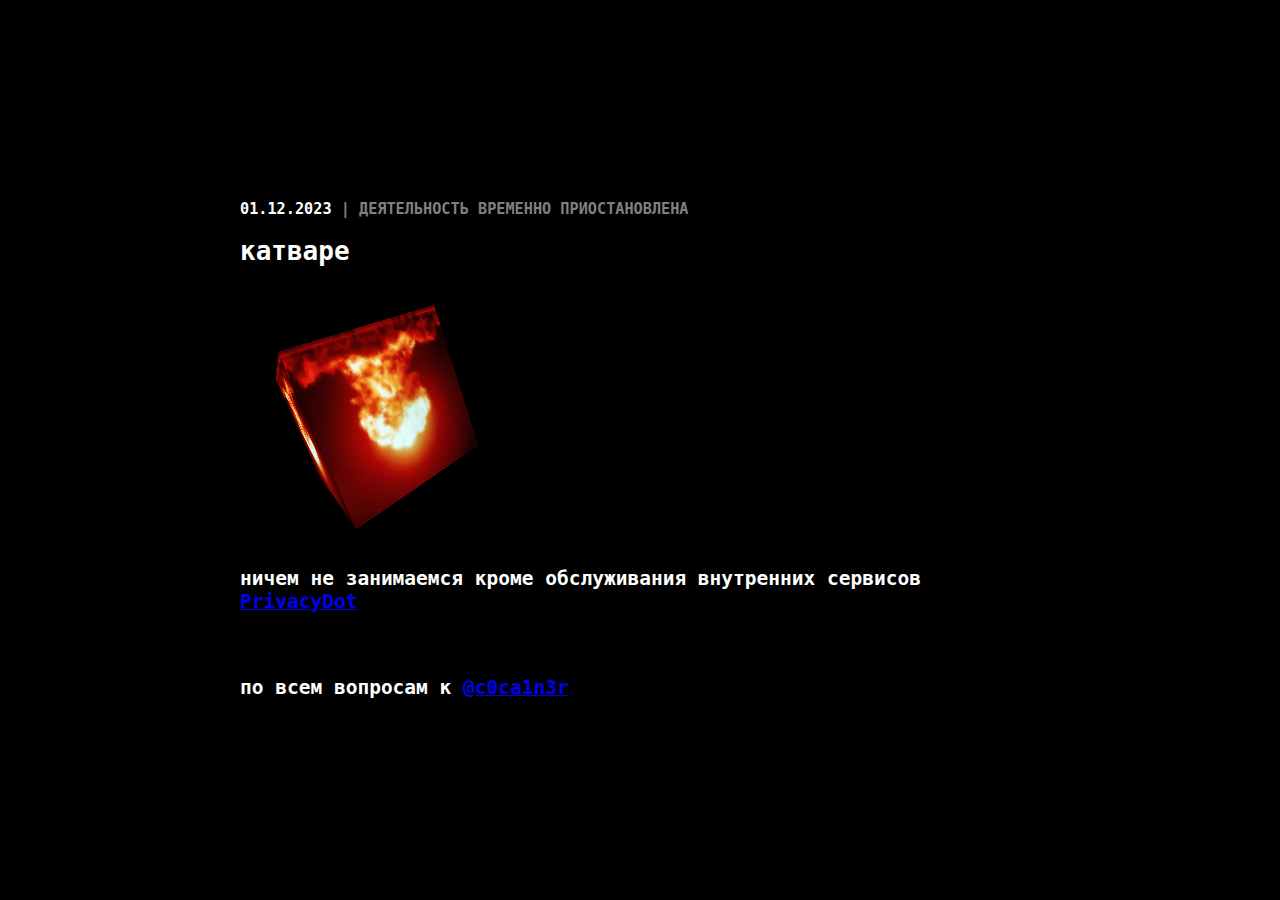
==== index.html @ 1644e265 "Update index.html" ====
<!DOCTYPE html>
<html>
    <head>
        <title>катваре</title>

        <meta charset="utf-8">
        <meta name="viewport" content="width=device-width, initial-scale=1">
        <link rel="icon" type="image/x-icon" href="/img/explode.ico">

        <style>
            html, body {
                height: 100%;
            }
            body {
                margin: 0;
                display: flex;
                justify-content: center;
                align-items: center;
                background-color: black;
                color: white;
            }
            .content {
                max-width: 800px;
                width: 100%;
                font-family: monospace;
                padding: 0px 30px;
            }
        </style>
    </head>
    <body>
        <div class="content">
            <h3>01.12.2023 <span style="color: gray">| ДЕЯТЕЛЬНОСТЬ ВРЕМЕННО ПРИОСТАНОВЛЕНА</span></h3>
            <h1>катваре</h1>
            <img src="/img/explode.gif"></img>
            <br><br>
            <h2>ничем не занимаемся кроме обслуживания внутренних сервисов <a href="https://privacydot.org/">PrivacyDot</a></h2>
            <br><br>
            <h2>по всем вопросам к <a href="https://t.me/c0ca1n3r">@c0ca1n3r</a></h2>
        </div>
    </body>
</html>
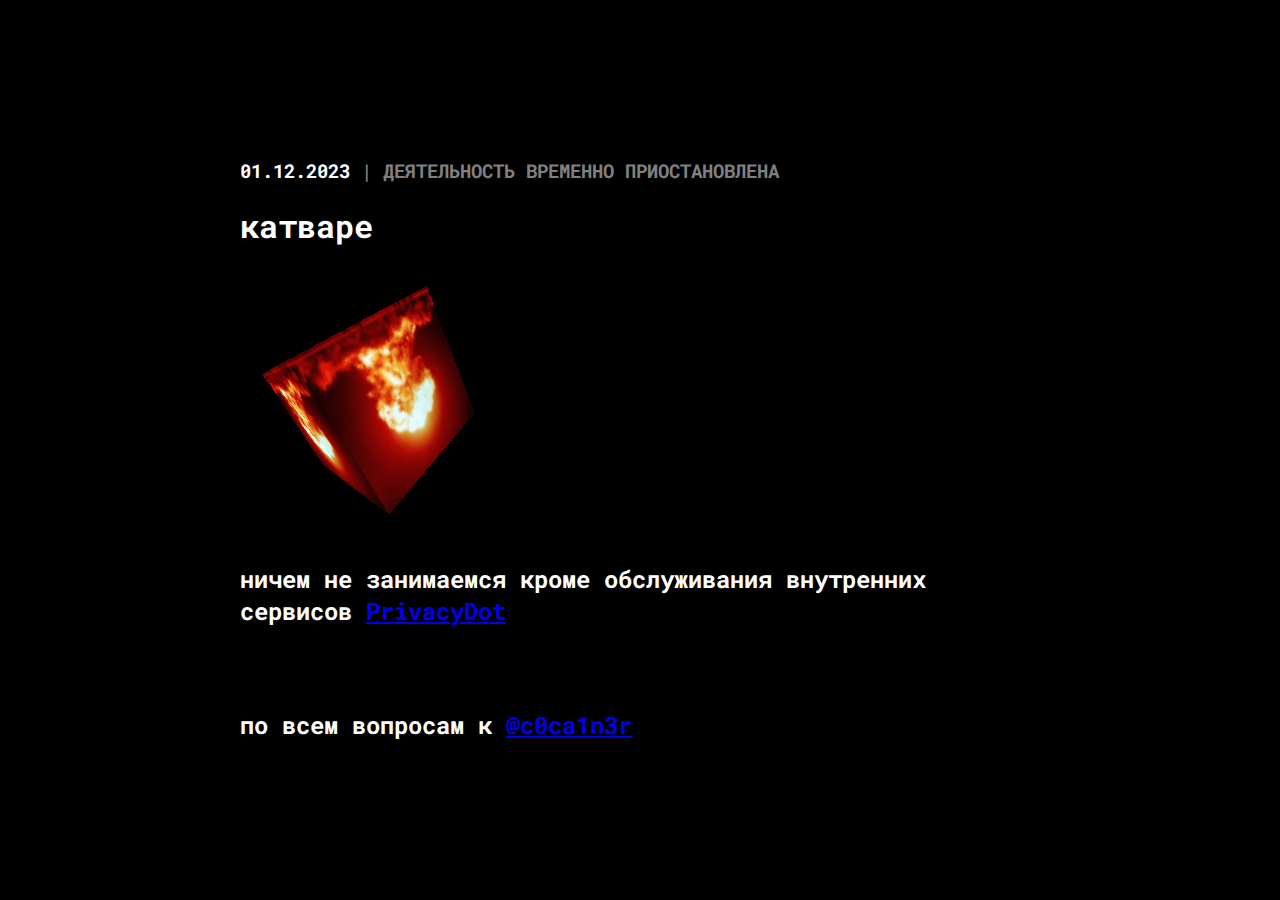
==== commit a21f663c: "Update index.html" ====
--- a/index.html
+++ b/index.html
@@ -6,6 +6,9 @@
         <meta charset="utf-8">
         <meta name="viewport" content="width=device-width, initial-scale=1">
         <link rel="icon" type="image/x-icon" href="/img/explode.ico">
+        <link rel="preconnect" href="https://fonts.googleapis.com">
+        <link rel="preconnect" href="https://fonts.gstatic.com" crossorigin>
+        <link href="https://fonts.googleapis.com/css2?family=Roboto+Mono:wght@300&display=swap" rel="stylesheet"> 
 
         <style>
             html, body {
@@ -22,7 +25,7 @@
             .content {
                 max-width: 800px;
                 width: 100%;
-                font-family: monospace;
+                font-family: 'Roboto Mono', monospace;
                 padding: 0px 30px;
             }
         </style>
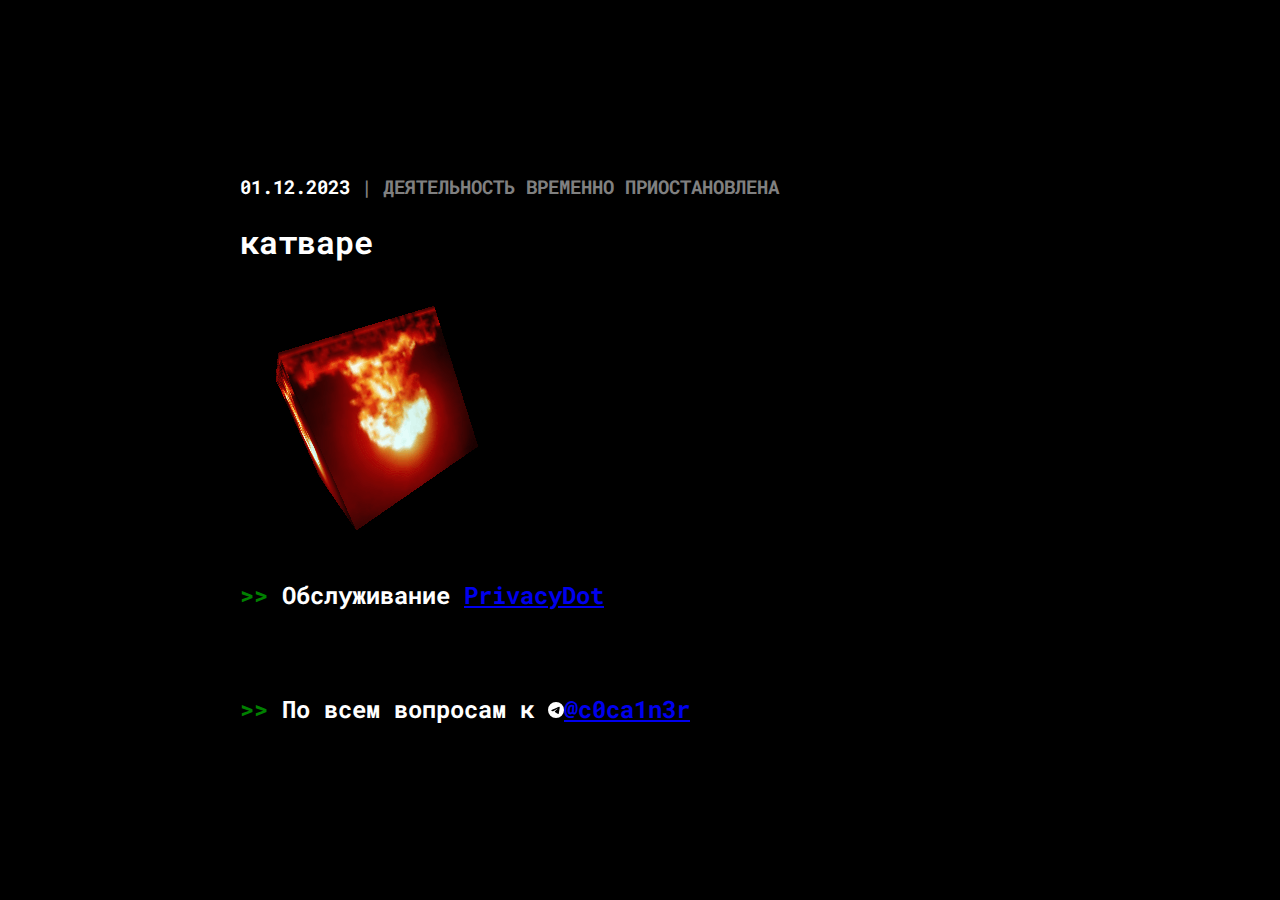
==== commit 243fe2a7: "Update index.html" ====
--- a/index.html
+++ b/index.html
@@ -36,9 +36,11 @@
             <h1>катваре</h1>
             <img src="/img/explode.gif"></img>
             <br><br>
-            <h2>ничем не занимаемся кроме обслуживания внутренних сервисов <a href="https://privacydot.org/">PrivacyDot</a></h2>
+            <h2><span style="color: green">&gt;&gt;</span> Обслуживание <a href="https://privacydot.org/">PrivacyDot</a></h2>
             <br><br>
-            <h2>по всем вопросам к <a href="https://t.me/c0ca1n3r">@c0ca1n3r</a></h2>
+            <h2><span style="color: green">&gt;&gt;</span> По всем вопросам к <span><svg xmlns="http://www.w3.org/2000/svg" width="16" height="16" fill="currentColor" class="bi bi-telegram" viewBox="0 0 16 16">
+  <path d="M16 8A8 8 0 1 1 0 8a8 8 0 0 1 16 0M8.287 5.906c-.778.324-2.334.994-4.666 2.01-.378.15-.577.298-.595.442-.03.243.275.339.69.47l.175.055c.408.133.958.288 1.243.294.26.006.549-.1.868-.32 2.179-1.471 3.304-2.214 3.374-2.23.05-.012.12-.026.166.016.047.041.042.12.037.141-.03.129-1.227 1.241-1.846 1.817-.193.18-.33.307-.358.336a8.154 8.154 0 0 1-.188.186c-.38.366-.664.64.015 1.088.327.216.589.393.85.571.284.194.568.387.936.629.093.06.183.125.27.187.331.236.63.448.997.414.214-.02.435-.22.547-.82.265-1.417.786-4.486.906-5.751a1.426 1.426 0 0 0-.013-.315.337.337 0 0 0-.114-.217.526.526 0 0 0-.31-.093c-.3.005-.763.166-2.984 1.09z"/>
+</svg></span><a href="https://t.me/c0ca1n3r">@c0ca1n3r</a></h2>
         </div>
     </body>
 </html>
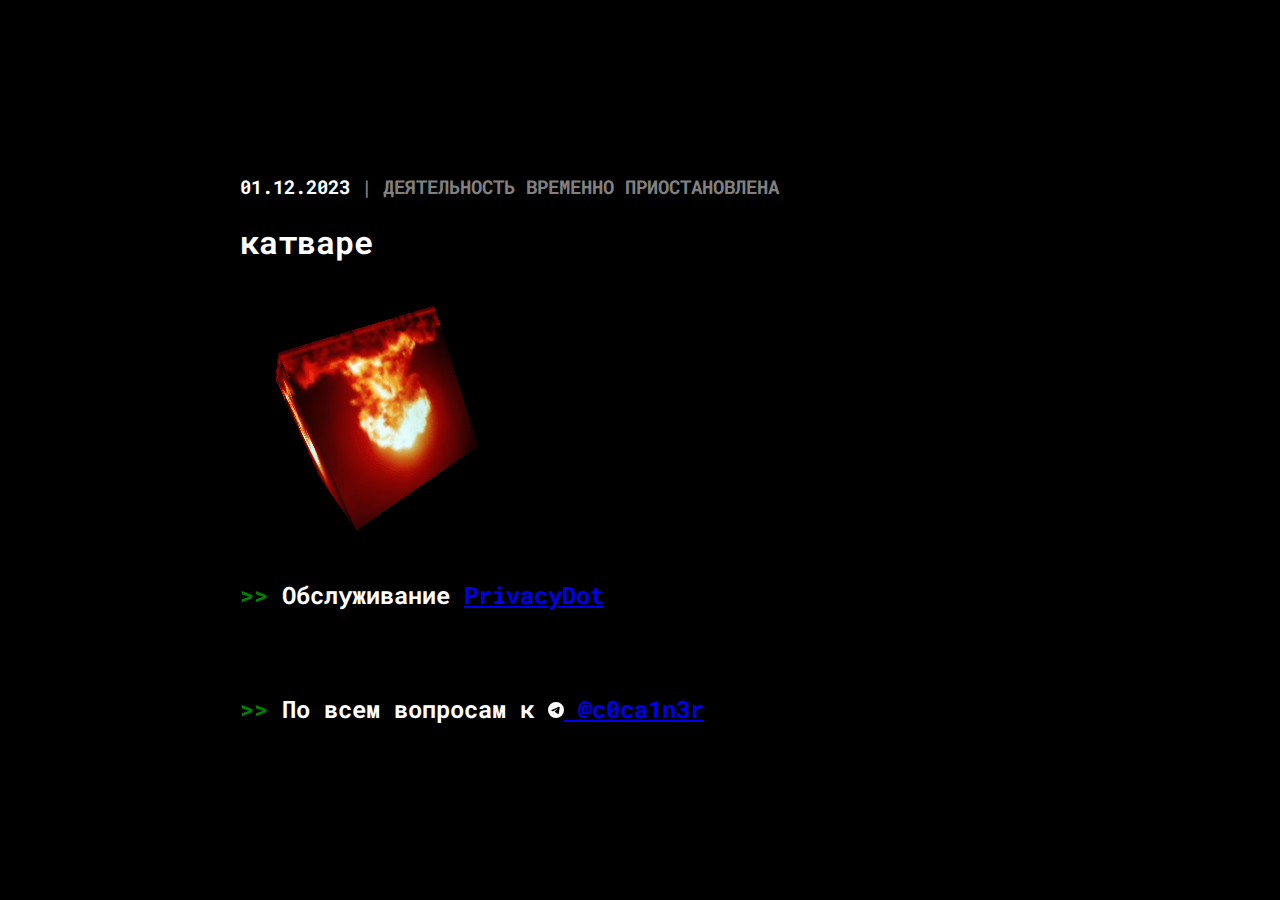
==== commit f207c86f: "Update index.html" ====
--- a/index.html
+++ b/index.html
@@ -40,7 +40,7 @@
             <br><br>
             <h2><span style="color: green">&gt;&gt;</span> По всем вопросам к <span><svg xmlns="http://www.w3.org/2000/svg" width="16" height="16" fill="currentColor" class="bi bi-telegram" viewBox="0 0 16 16">
   <path d="M16 8A8 8 0 1 1 0 8a8 8 0 0 1 16 0M8.287 5.906c-.778.324-2.334.994-4.666 2.01-.378.15-.577.298-.595.442-.03.243.275.339.69.47l.175.055c.408.133.958.288 1.243.294.26.006.549-.1.868-.32 2.179-1.471 3.304-2.214 3.374-2.23.05-.012.12-.026.166.016.047.041.042.12.037.141-.03.129-1.227 1.241-1.846 1.817-.193.18-.33.307-.358.336a8.154 8.154 0 0 1-.188.186c-.38.366-.664.64.015 1.088.327.216.589.393.85.571.284.194.568.387.936.629.093.06.183.125.27.187.331.236.63.448.997.414.214-.02.435-.22.547-.82.265-1.417.786-4.486.906-5.751a1.426 1.426 0 0 0-.013-.315.337.337 0 0 0-.114-.217.526.526 0 0 0-.31-.093c-.3.005-.763.166-2.984 1.09z"/>
-</svg></span><a href="https://t.me/c0ca1n3r">@c0ca1n3r</a></h2>
+</svg></span><a href="https://t.me/c0ca1n3r"> @c0ca1n3r</a></h2>
         </div>
     </body>
 </html>
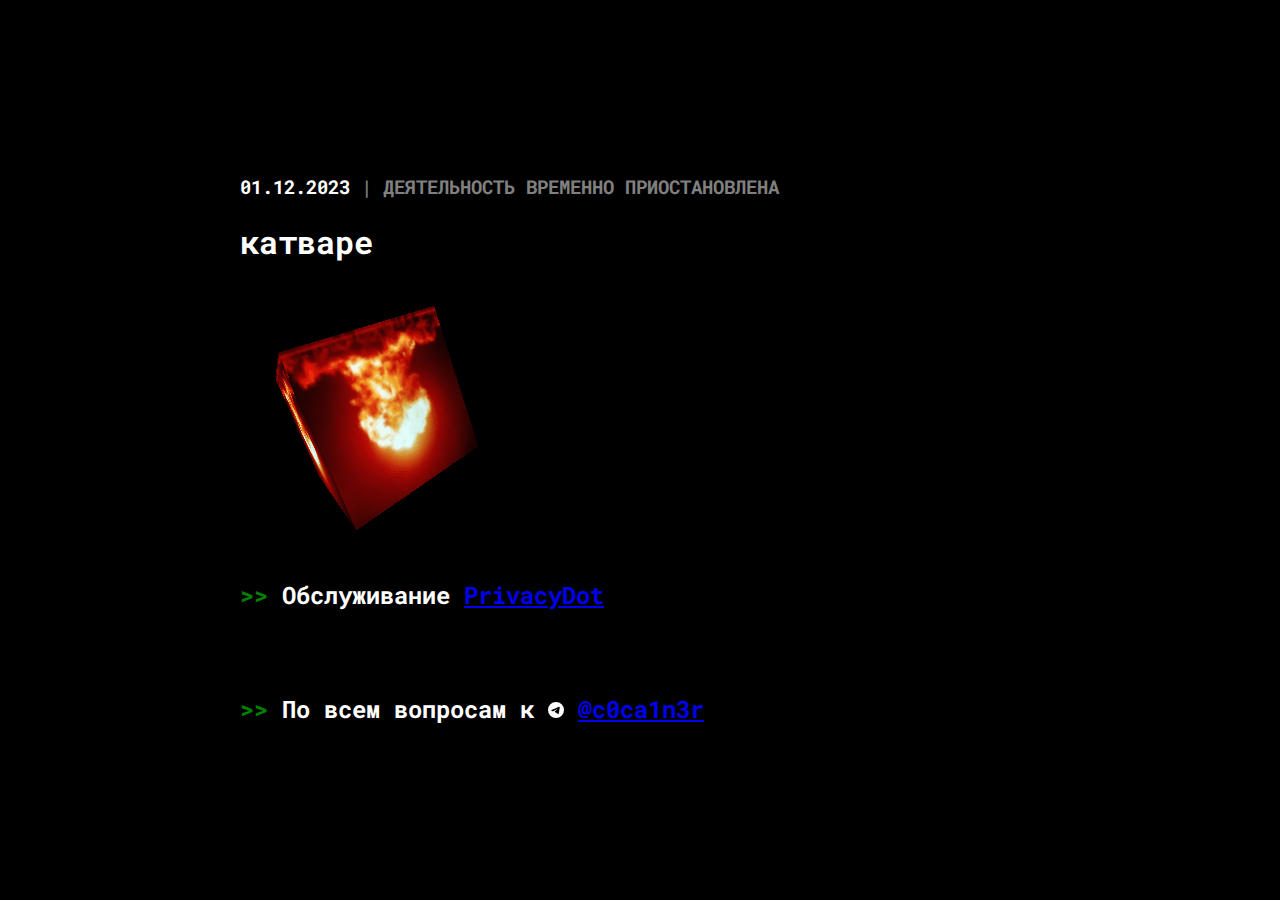
==== commit 3c0ff715: "Update index.html" ====
--- a/index.html
+++ b/index.html
@@ -40,7 +40,7 @@
             <br><br>
             <h2><span style="color: green">&gt;&gt;</span> По всем вопросам к <span><svg xmlns="http://www.w3.org/2000/svg" width="16" height="16" fill="currentColor" class="bi bi-telegram" viewBox="0 0 16 16">
   <path d="M16 8A8 8 0 1 1 0 8a8 8 0 0 1 16 0M8.287 5.906c-.778.324-2.334.994-4.666 2.01-.378.15-.577.298-.595.442-.03.243.275.339.69.47l.175.055c.408.133.958.288 1.243.294.26.006.549-.1.868-.32 2.179-1.471 3.304-2.214 3.374-2.23.05-.012.12-.026.166.016.047.041.042.12.037.141-.03.129-1.227 1.241-1.846 1.817-.193.18-.33.307-.358.336a8.154 8.154 0 0 1-.188.186c-.38.366-.664.64.015 1.088.327.216.589.393.85.571.284.194.568.387.936.629.093.06.183.125.27.187.331.236.63.448.997.414.214-.02.435-.22.547-.82.265-1.417.786-4.486.906-5.751a1.426 1.426 0 0 0-.013-.315.337.337 0 0 0-.114-.217.526.526 0 0 0-.31-.093c-.3.005-.763.166-2.984 1.09z"/>
-</svg></span><a href="https://t.me/c0ca1n3r"> @c0ca1n3r</a></h2>
+</svg></span> <a href="https://t.me/c0ca1n3r">@c0ca1n3r</a></h2>
         </div>
     </body>
 </html>
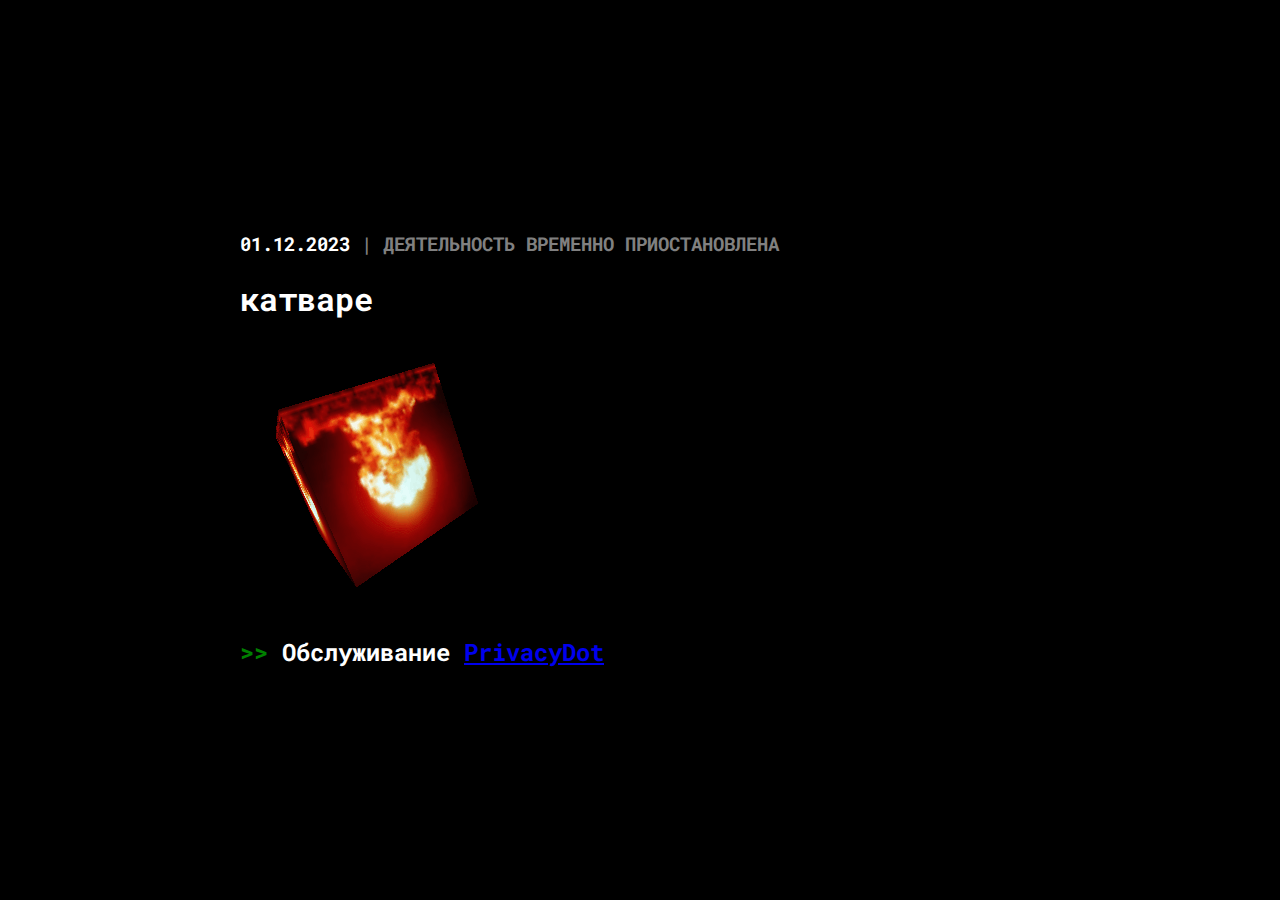
==== commit 80125377: "Update index.html" ====
--- a/index.html
+++ b/index.html
@@ -37,10 +37,6 @@
             <img src="/img/explode.gif"></img>
             <br><br>
             <h2><span style="color: green">&gt;&gt;</span> Обслуживание <a href="https://privacydot.org/">PrivacyDot</a></h2>
-            <br><br>
-            <h2><span style="color: green">&gt;&gt;</span> По всем вопросам к <span><svg xmlns="http://www.w3.org/2000/svg" width="16" height="16" fill="currentColor" class="bi bi-telegram" viewBox="0 0 16 16">
-  <path d="M16 8A8 8 0 1 1 0 8a8 8 0 0 1 16 0M8.287 5.906c-.778.324-2.334.994-4.666 2.01-.378.15-.577.298-.595.442-.03.243.275.339.69.47l.175.055c.408.133.958.288 1.243.294.26.006.549-.1.868-.32 2.179-1.471 3.304-2.214 3.374-2.23.05-.012.12-.026.166.016.047.041.042.12.037.141-.03.129-1.227 1.241-1.846 1.817-.193.18-.33.307-.358.336a8.154 8.154 0 0 1-.188.186c-.38.366-.664.64.015 1.088.327.216.589.393.85.571.284.194.568.387.936.629.093.06.183.125.27.187.331.236.63.448.997.414.214-.02.435-.22.547-.82.265-1.417.786-4.486.906-5.751a1.426 1.426 0 0 0-.013-.315.337.337 0 0 0-.114-.217.526.526 0 0 0-.31-.093c-.3.005-.763.166-2.984 1.09z"/>
-</svg></span> <a href="https://t.me/c0ca1n3r">@c0ca1n3r</a></h2>
         </div>
     </body>
 </html>
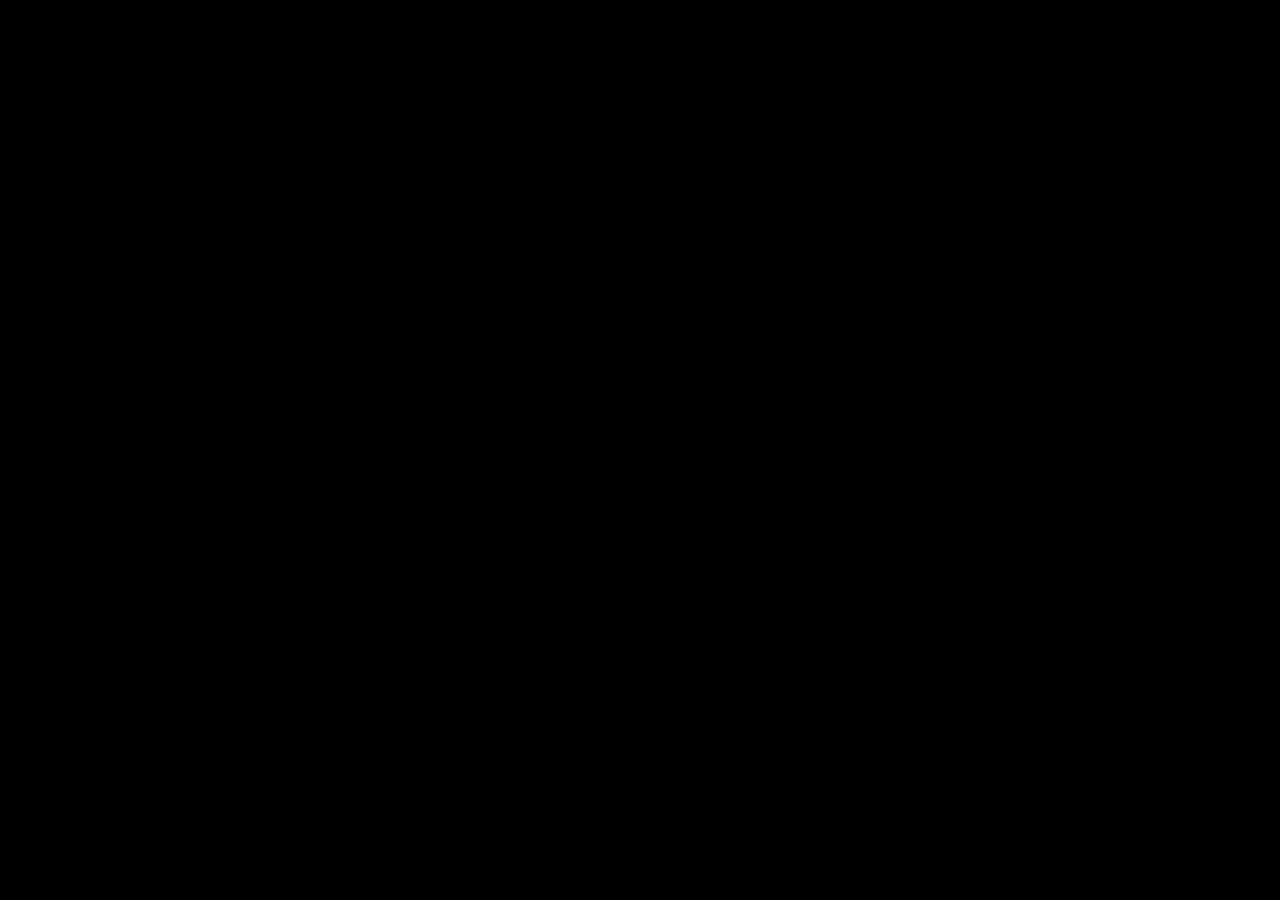
==== commit d35fd84a: "Update index.html" ====
--- a/index.html
+++ b/index.html
@@ -2,7 +2,7 @@
 <html>
     <head>
         <title>катваре</title>
-
+        <script src="./snowflakes.js" defer></script>
         <meta charset="utf-8">
         <meta name="viewport" content="width=device-width, initial-scale=1">
         <link rel="icon" type="image/x-icon" href="/img/explode.ico">
@@ -30,7 +30,7 @@
             }
         </style>
     </head>
-    <body>
+    <body id="snow" data-count="200">
         <div class="content">
             <h3>01.12.2023 <span style="color: gray">| ДЕЯТЕЛЬНОСТЬ ВРЕМЕННО ПРИОСТАНОВЛЕНА</span></h3>
             <h1>катваре</h1>
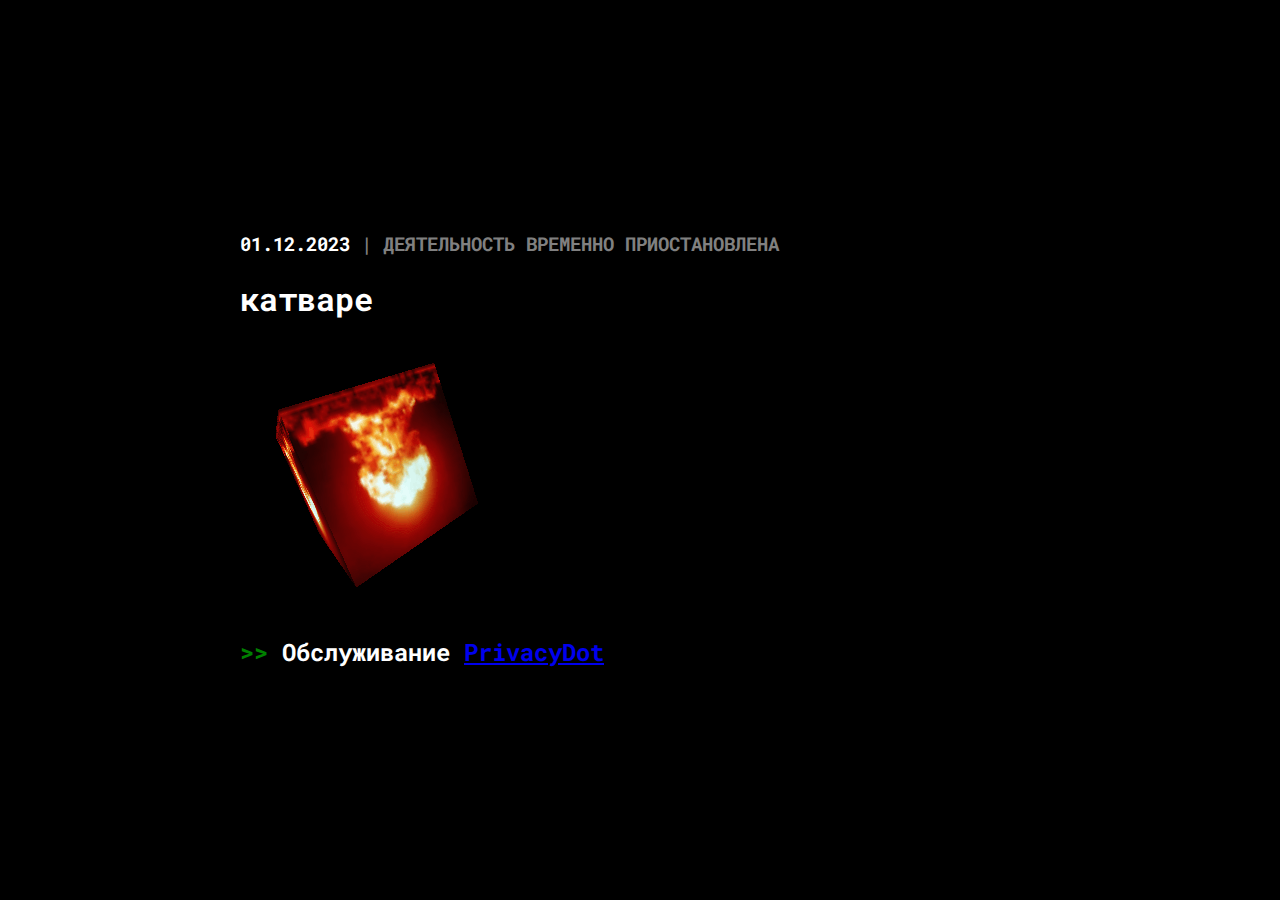
==== commit 0829d944: "Update index.html" ====
--- a/index.html
+++ b/index.html
@@ -2,7 +2,6 @@
 <html>
     <head>
         <title>катваре</title>
-        <script src="./snowflakes.js" defer></script>
         <meta charset="utf-8">
         <meta name="viewport" content="width=device-width, initial-scale=1">
         <link rel="icon" type="image/x-icon" href="/img/explode.ico">
@@ -30,7 +29,7 @@
             }
         </style>
     </head>
-    <body id="snow" data-count="200">
+    <body>
         <div class="content">
             <h3>01.12.2023 <span style="color: gray">| ДЕЯТЕЛЬНОСТЬ ВРЕМЕННО ПРИОСТАНОВЛЕНА</span></h3>
             <h1>катваре</h1>
